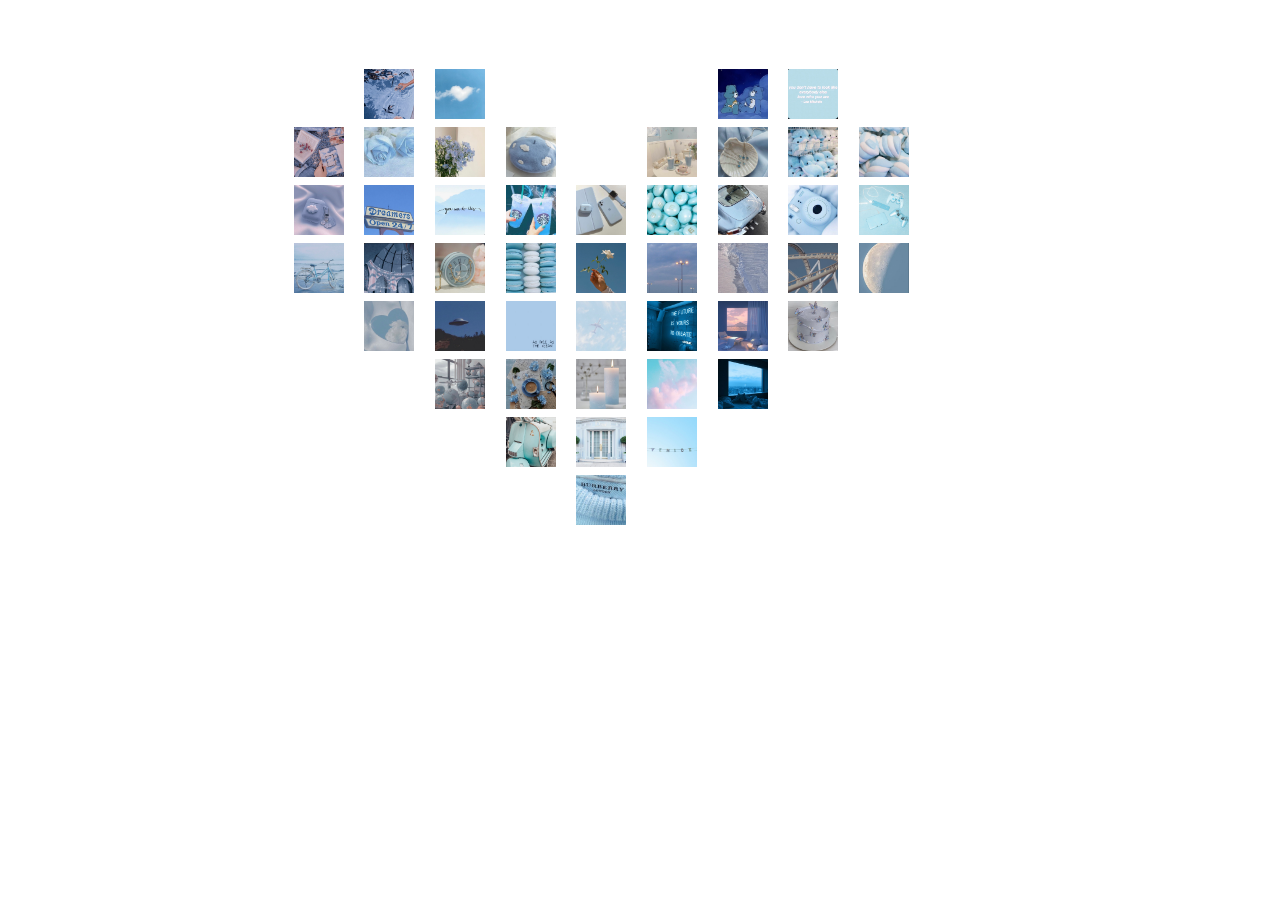
==== Collage.html @ b373d188 "Add files via upload" ====
<!DOCTYPE html>
<html lang="en" dir="ltr">
  <head>
    <meta charset="utf-8">
    <title>Collage</title>
    <link rel="stylesheet" href="css/style.css">
  </head>
  <body>
    <table class="center">
      <tr>
        <td><img src="blank.png" alt=""></td>
        <td><img src="blank.png" alt=""></td>
        <td><img src="blank.png" alt=""></td>
        <td><img src="blank.png" alt=""></td>
        <td><img src="blank.png" alt=""></td>
        <td><img src="blank.png" alt=""></td>
        <td><img src="blank.png" alt=""></td>
        <td><img src="blank.png" alt=""></td>
        <td><img src="blank.png" alt=""></td>
        <td><img src="blank.png" alt=""></td>
        <td><img src="blank.png" alt=""></td>
        <td><img src="blank.png" alt=""></td>
        <td><img src="blank.png" alt=""></td>
      </tr>
      <tr>
        <td><img src="blank.png" alt=""></td>
        <td><img src="blank.png" alt=""></td>
        <td><img src="blank.png" alt=""></td>
        <td><img src="blank.png" alt=""></td>
        <td><img src="blank.png" alt=""></td>
        <td><img src="IMG-5732.jpg" alt=""></td>
        <td><img src="IMG-5733.jpg" alt=""></td>
        <td><img src="blank.png" alt=""></td>
        <td><img src="blank.png" alt=""></td>
        <td><img src="blank.png" alt=""></td>
        <td><img src="IMG-5734.jpg" alt=""></td>
        <td><img src="IMG-5735.jpg" alt=""></td>
        <td><img src="blank.png" alt=""></td>
      </tr>
      <tr>
        <td><img src="blank.png" alt=""></td>
        <td><img src="blank.png" alt=""></td>
        <td><img src="blank.png" alt=""></td>
        <td><img src="blank.png" alt=""></td>
        <td><img src="IMG-5736.jpg" alt=""></td>
        <td><img src="IMG-5737.jpg" alt=""></td>
        <td><img src="IMG-5738.jpg" alt=""></td>
        <td><img src="IMG-5739.jpg" alt=""></td>
        <td><img src="blank.png" alt=""></td>
        <td><img src="IMG-5740.jpg" alt=""></td>
        <td><img src="IMG-5741.jpg" alt=""></td>
        <td><img src="IMG-5742.jpg" alt=""></td>
        <td><img src="IMG-5743.jpg" alt=""></td>
      </tr>
      <tr>
        <td><img src="blank.png" alt=""></td>
        <td><img src="blank.png" alt=""></td>
        <td><img src="blank.png" alt=""></td>
        <td><img src="blank.png" alt=""></td>
        <td><img src="IMG-5744.jpg" alt=""></td>
        <td><img src="IMG-5745.jpg" alt=""></td>
        <td><img src="IMG-5746.jpg" alt=""></td>
        <td><img src="IMG-5747.jpg" alt=""></td>
        <td><img src="IMG-5748.jpg" alt=""></td>
        <td><img src="IMG-5779.jpg" alt=""></td>
        <td><img src="IMG-5749.jpg" alt=""></td>
        <td><img src="IMG-5750.jpg" alt=""></td>
        <td><img src="IMG-5751.jpg" alt=""></td>
      </tr>
      <tr>
        <td><img src="blank.png" alt=""></td>
        <td><img src="blank.png" alt=""></td>
        <td><img src="blank.png" alt=""></td>
        <td><img src="blank.png" alt=""></td>
        <td><img src="IMG-5752.jpg" alt=""></td>
        <td><img src="IMG-5753.jpg" alt=""></td>
        <td><img src="IMG-5754.jpg" alt=""></td>
        <td><img src="IMG-5755.jpg" alt=""></td>
        <td><img src="IMG-5756.jpg" alt=""></td>
        <td><img src="IMG-5757.jpg" alt=""></td>
        <td><img src="IMG-5758.jpg" alt=""></td>
        <td><img src="IMG-5759.jpg" alt=""></td>
        <td><img src="IMG-5760.jpg" alt=""></td>
      </tr>
      <tr>
        <td><img src="blank.png" alt=""></td>
        <td><img src="blank.png" alt=""></td>
        <td><img src="blank.png" alt=""></td>
        <td><img src="blank.png" alt=""></td>
        <td><img src="blank.png" alt=""></td>
        <td><img src="IMG-5761.jpg" alt=""></td>
        <td><img src="IMG-5762.jpg" alt=""></td>
        <td><img src="IMG-5777.jpg" alt=""></td>
        <td><img src="IMG-5778.jpg" alt=""></td>
        <td><img src="IMG-5765.jpg" alt=""></td>
        <td><img src="IMG-5766.jpg" alt=""></td>
        <td><img src="IMG-5767.jpg" alt=""></td>
        <td><img src="blank.png" alt=""></td>
      </tr>
      <tr>
        <td><img src="blank.png" alt=""></td>
        <td><img src="blank.png" alt=""></td>
        <td><img src="blank.png" alt=""></td>
        <td><img src="blank.png" alt=""></td>
        <td><img src="blank.png" alt=""></td>
        <td><img src="blank.png" alt=""></td>
        <td><img src="IMG-5768.jpg" alt=""></td>
        <td><img src="IMG-5769.jpg" alt=""></td>
        <td><img src="IMG-5770.jpg" alt=""></td>
        <td><img src="IMG-5771.jpg" alt=""></td>
        <td><img src="IMG-5772.jpg" alt=""></td>
        <td><img src="blank.png" alt=""></td>
        <td><img src="blank.png" alt=""></td>
      </tr>
      <tr>
        <td><img src="blank.png" alt=""></td>
        <td><img src="blank.png" alt=""></td>
        <td><img src="blank.png" alt=""></td>
        <td><img src="blank.png" alt=""></td>
        <td><img src="blank.png" alt=""></td>
        <td><img src="blank.png" alt=""></td>
        <td><img src="blank.png" alt=""></td>
        <td><img src="IMG-5773.jpg" alt=""></td>
        <td><img src="IMG-5774.jpg" alt=""></td>
        <td><img src="IMG-5775.jpg" alt=""></td>
        <td><img src="blank.png" alt=""></td>
        <td><img src="blank.png" alt=""></td>
        <td><img src="blank.png" alt=""></td>
      </tr>
      <tr>
        <td><img src="blank.png" alt=""></td>
        <td><img src="blank.png" alt=""></td>
        <td><img src="blank.png" alt=""></td>
        <td><img src="blank.png" alt=""></td>
        <td><img src="blank.png" alt=""></td>
        <td><img src="blank.png" alt=""></td>
        <td><img src="blank.png" alt=""></td>
        <td><img src="blank.png" alt=""></td>
        <td><img src="IMG-5776.jpg" alt=""></td>
        <td><img src="blank.png" alt=""></td>
        <td><img src="blank.png" alt=""></td>
        <td><img src="blank.png" alt=""></td>
        <td><img src="blank.png" alt=""></td>
      </tr>
    </table>
  </body>
</html>
---- css/style.css ----
img{
  height: 50px
}

body{
  background-image: url("http://static1.squarespace.com/static/57d9b89d9de4bb43099b7be3/57e417d93e00be550d49f7ba/58892d20579fb3264f48034d/1485549805853/LisaDiederichPhotography_BollandBranch_ProductPhotographer-5.jpg?format=1500w");
}
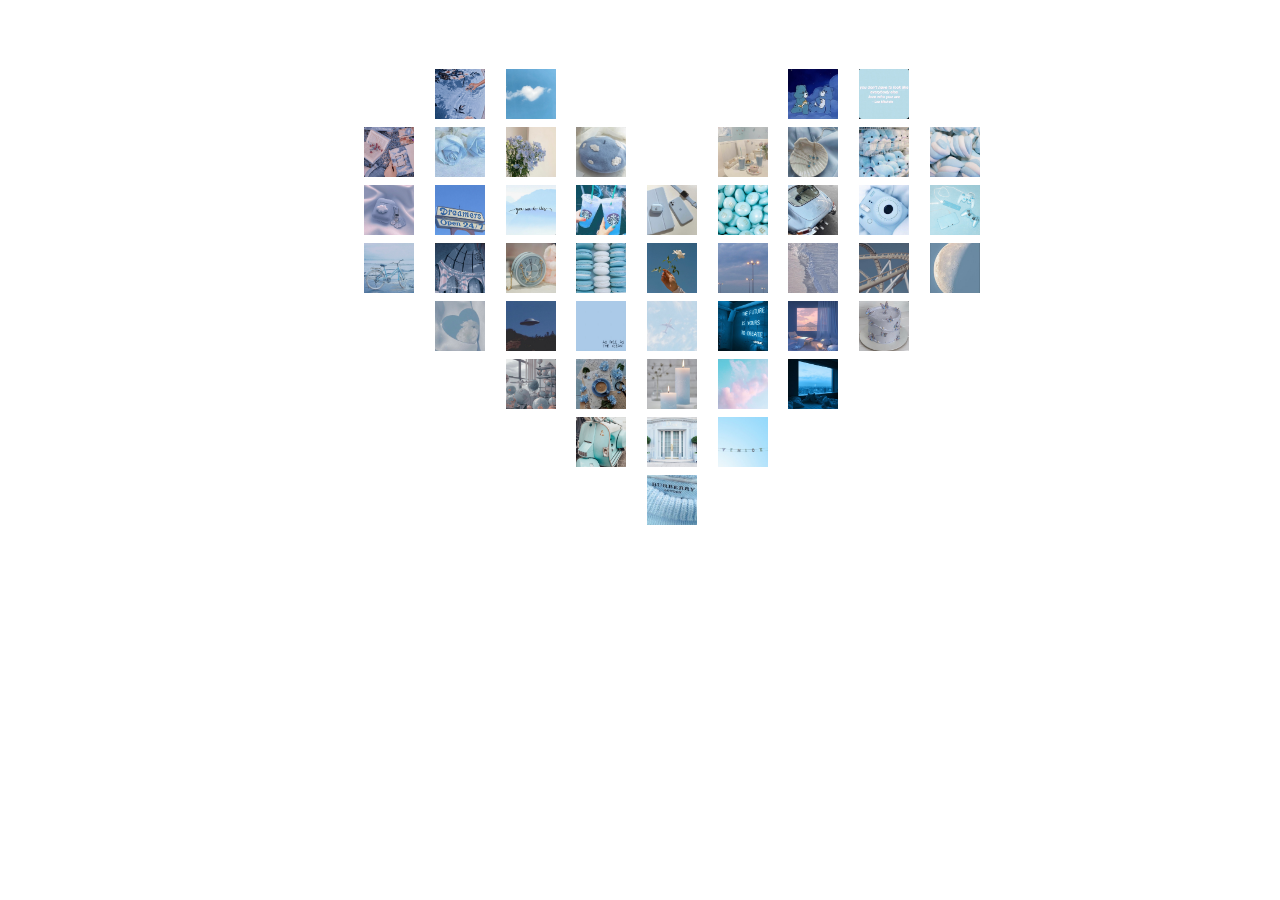
==== commit 138dd106: "Add files via upload" ====
--- a/Collage.html
+++ b/Collage.html
@@ -21,8 +21,10 @@
         <td><img src="blank.png" alt=""></td>
         <td><img src="blank.png" alt=""></td>
         <td><img src="blank.png" alt=""></td>
+        <td><img src="blank.png" alt=""></td>
       </tr>
       <tr>
+        <td><img src="blank.png" alt=""></td>
         <td><img src="blank.png" alt=""></td>
         <td><img src="blank.png" alt=""></td>
         <td><img src="blank.png" alt=""></td>
@@ -42,6 +44,7 @@
         <td><img src="blank.png" alt=""></td>
         <td><img src="blank.png" alt=""></td>
         <td><img src="blank.png" alt=""></td>
+        <td><img src="blank.png" alt=""></td>
         <td><img src="IMG-5736.jpg" alt=""></td>
         <td><img src="IMG-5737.jpg" alt=""></td>
         <td><img src="IMG-5738.jpg" alt=""></td>
@@ -53,6 +56,7 @@
         <td><img src="IMG-5743.jpg" alt=""></td>
       </tr>
       <tr>
+        <td><img src="blank.png" alt=""></td>
         <td><img src="blank.png" alt=""></td>
         <td><img src="blank.png" alt=""></td>
         <td><img src="blank.png" alt=""></td>
@@ -72,6 +76,7 @@
         <td><img src="blank.png" alt=""></td>
         <td><img src="blank.png" alt=""></td>
         <td><img src="blank.png" alt=""></td>
+        <td><img src="blank.png" alt=""></td>
         <td><img src="IMG-5752.jpg" alt=""></td>
         <td><img src="IMG-5753.jpg" alt=""></td>
         <td><img src="IMG-5754.jpg" alt=""></td>
@@ -83,6 +88,7 @@
         <td><img src="IMG-5760.jpg" alt=""></td>
       </tr>
       <tr>
+        <td><img src="blank.png" alt=""></td>
         <td><img src="blank.png" alt=""></td>
         <td><img src="blank.png" alt=""></td>
         <td><img src="blank.png" alt=""></td>
@@ -104,6 +110,7 @@
         <td><img src="blank.png" alt=""></td>
         <td><img src="blank.png" alt=""></td>
         <td><img src="blank.png" alt=""></td>
+        <td><img src="blank.png" alt=""></td>
         <td><img src="IMG-5768.jpg" alt=""></td>
         <td><img src="IMG-5769.jpg" alt=""></td>
         <td><img src="IMG-5770.jpg" alt=""></td>
@@ -113,6 +120,7 @@
         <td><img src="blank.png" alt=""></td>
       </tr>
       <tr>
+        <td><img src="blank.png" alt=""></td>
         <td><img src="blank.png" alt=""></td>
         <td><img src="blank.png" alt=""></td>
         <td><img src="blank.png" alt=""></td>
@@ -136,6 +144,7 @@
         <td><img src="blank.png" alt=""></td>
         <td><img src="blank.png" alt=""></td>
         <td><img src="blank.png" alt=""></td>
+        <td><img src="blank.png" alt=""></td>
         <td><img src="IMG-5776.jpg" alt=""></td>
         <td><img src="blank.png" alt=""></td>
         <td><img src="blank.png" alt=""></td>
